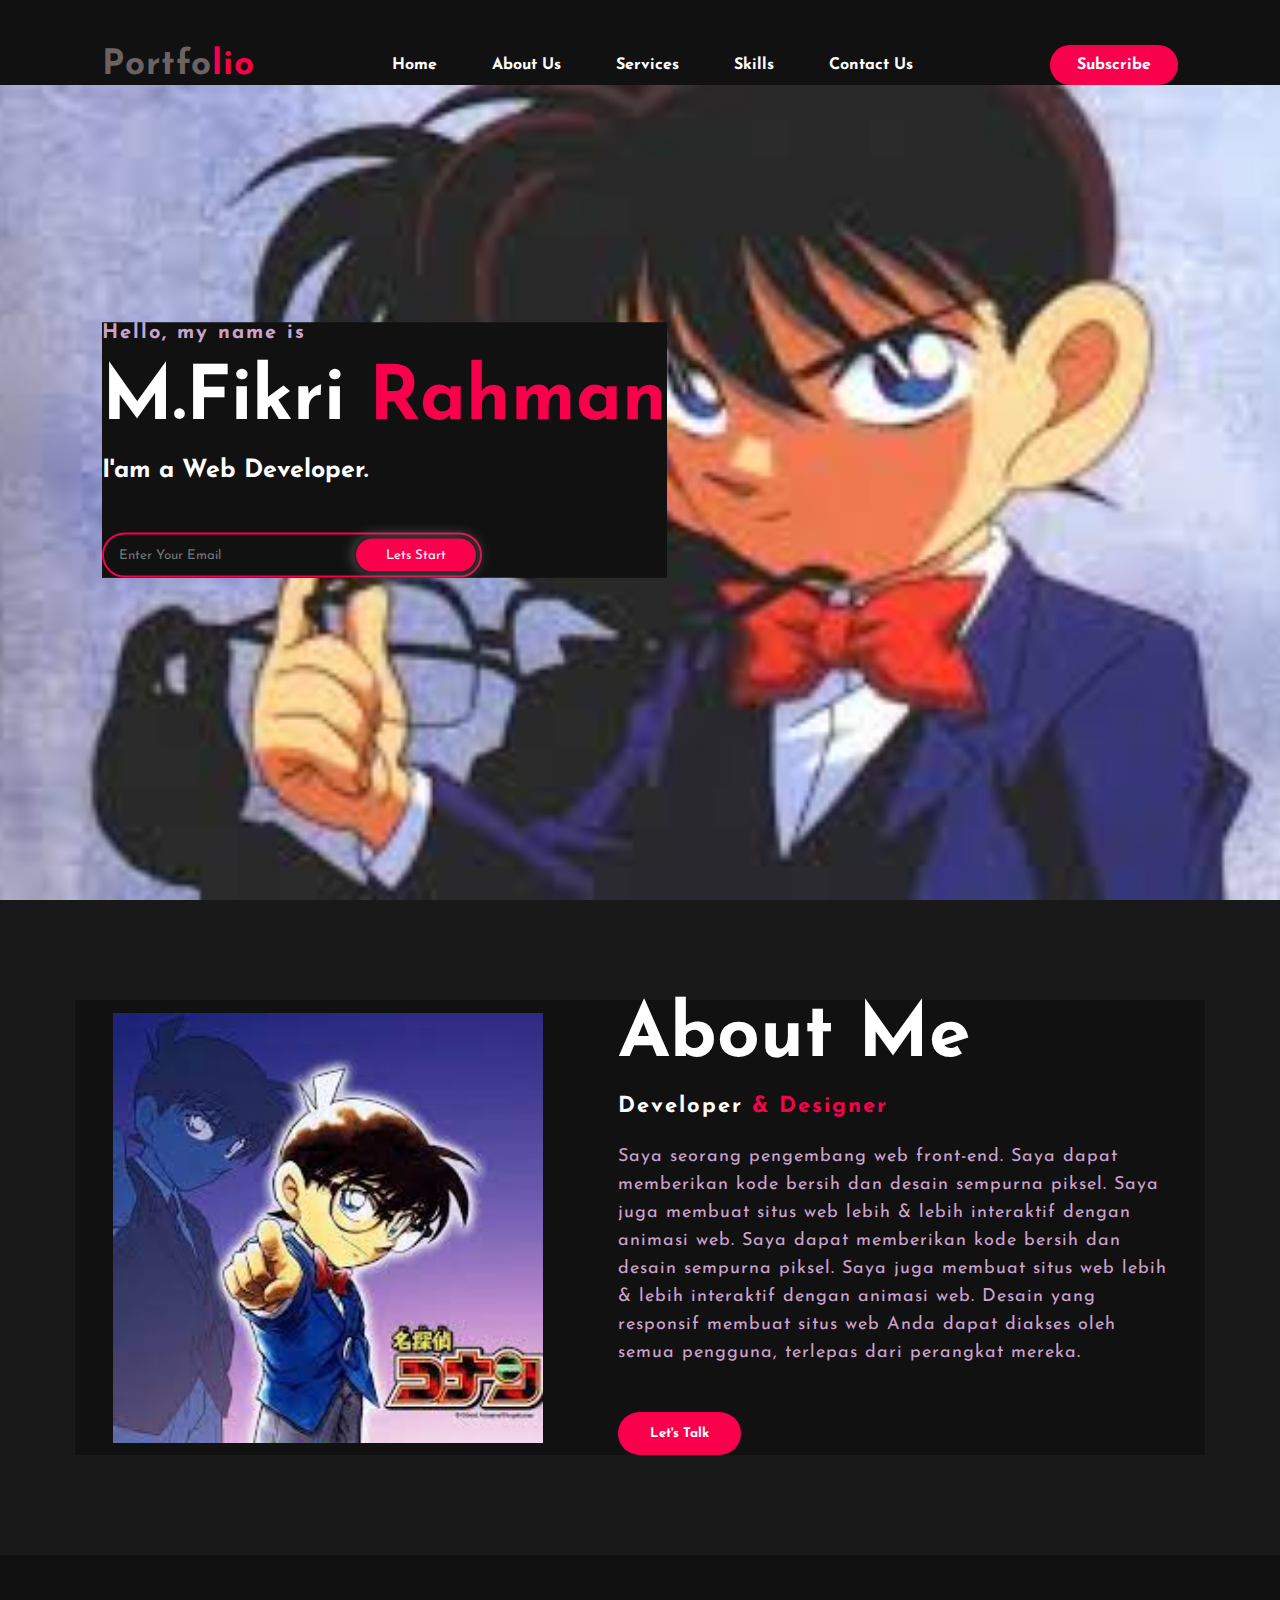
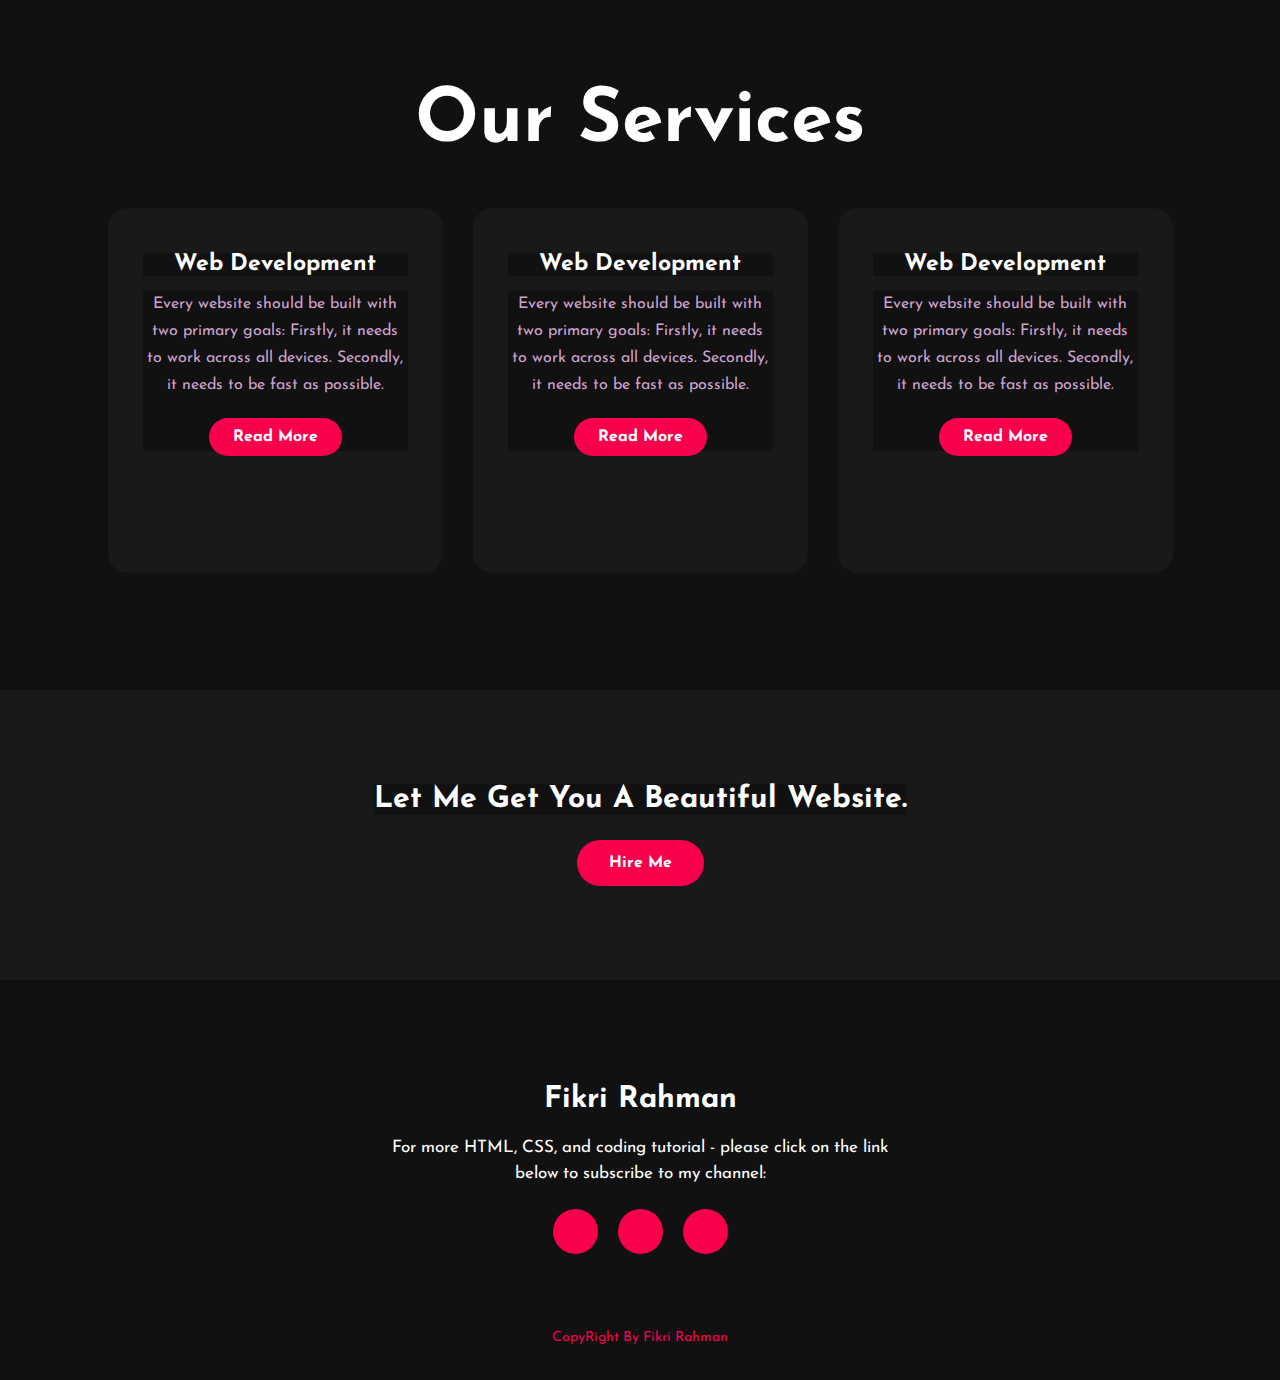
==== index.html @ 47a84ad5 "Rename index2.html to index.html" ====
<!DOCTYPE html>
<html>
<head>
	<title>Portfolio website</title>
	<link rel="stylesheet" type="text/css" href="style2.css"

	<link rel="preconnect" href="https://fonts.gstatic.com">
  <link href="https://fonts.googleapis.com/css2?family=Josefin+Sans:ital,wght@0,100;0,200;0,300;0,400;0,500;0,600;0,700;1,100;1,200;1,300;1,400;1,500;1,600;1,700&display=swap" rel="stylesheet">

  <link rel="stylesheet" href="https://cdnjs.cloudflare.com/ajax/libs/font-awesome/5.15.3/css/all.min.css" integrity="sha512-iBBXm8fW90+nuLcSKlbmrPcLa0OT92xO1BIsZ+ywDWZCvqsWgccV3gFoRBv0z+8dLJgyAHIhR35VZc2oM/gI1w==" crossorigin="anonymous" referrerpolicy="no-referrer" />

</head>
<body>
	<!----hero Section start---->

	<div class="hero">
		<nav>
			<h2 class="logo">Portfo<span>lio</span></h2>
			<ul>
				<li><a href="#">Home</a></li>
				<li><a href="#">About Us</a></li>
				<li><a href="#">Services</a></li>
				<li><a href="#">Skills</a></li>
				<li><a href="#">Contact Us</a></li>
			</ul>
			<a href="#" class="btn">Subscribe</a>
		</nav>

		<div class="content">
			<h4>Hello, my name is</h4>
			<h1>M.Fikri <span>Rahman</span></h1>
			<h3>I'am a Web Developer.</h3>
			<div class="newslatter">
				<form>
					<input type="email" name="email" id="mail" placeholder="Enter Your Email">
					<input type="submit" name="submit" value="Lets Start">
				</form>
			</div>
		</div>
	</div>

	<!----About section start---->
	<section class="about">
		<div class="main">
			<img src="conan.jpg">
			<div class="about-text">
				<h2>About Me</h2>
				<h5>Developer <span>& Designer</span></h5>
				<p>Saya seorang pengembang web front-end. Saya dapat memberikan kode bersih dan desain sempurna piksel. Saya juga membuat situs web lebih & lebih interaktif dengan animasi web. Saya dapat memberikan kode bersih dan desain sempurna piksel. Saya juga membuat situs web lebih & lebih interaktif dengan animasi web. Desain yang responsif membuat situs web Anda dapat diakses oleh semua pengguna, terlepas dari perangkat mereka.</p>
				<button type="button">Let's Talk</button>
			</div>
		</div>
	</section>

	<!-----service section start----------->
	<div class="service">
		<div class="title">
			<h2>Our Services</h2>
		</div>

		<div class="box">
			<div class="card">
				<i class="fas fa-bars"></i>
				<h5>Web Development</h5>
				<div class="pra">
					<p>Every website should be built with two primary goals: Firstly, it needs to work across all devices. Secondly, it needs to be fast as possible.</p>

					<p style="text-align: center;">
						<a class="button" href="#">Read More</a>
					</p>
				</div>
			</div>

			<div class="card">
				<i class="far fa-user"></i>
				<h5>Web Development</h5>
				<div class="pra">
					<p>Every website should be built with two primary goals: Firstly, it needs to work across all devices. Secondly, it needs to be fast as possible.</p>

					<p style="text-align: center;">
						<a class="button" href="#">Read More</a>
					</p>
				</div>
			</div>

			<div class="card">
				<i class="far fa-bell"></i>
				<h5>Web Development</h5>
				<div class="pra">
					<p>Every website should be built with two primary goals: Firstly, it needs to work across all devices. Secondly, it needs to be fast as possible.</p>

					<p style="text-align: center;">
						<a class="button" href="#">Read More</a>
					</p>
				</div>
			</div>
		</div>
	</div>

	<!------Contact Me------>
	<div class="contact-me">
		<p>Let Me Get You A Beautiful Website.</p>
		<a class="button-two" href="#">Hire Me</a>
	</div>

	<!------footer start--------->
	<footer>
		<p>Fikri Rahman</p>
		<p>For more HTML, CSS, and coding tutorial - please click on the link below to subscribe to my channel:</p>
		<div class="social">
			<a href="#"><i class="fab fa-facebook-f"></i></a>
			<a href="#"><i class="fab fa-instagram"></i></a>
			<a href="#"><i class="fab fa-dribbble"></i></a>
		</div>
		<p class="end">CopyRight By Fikri Rahman</p>
	</footer>
</body>
</html>
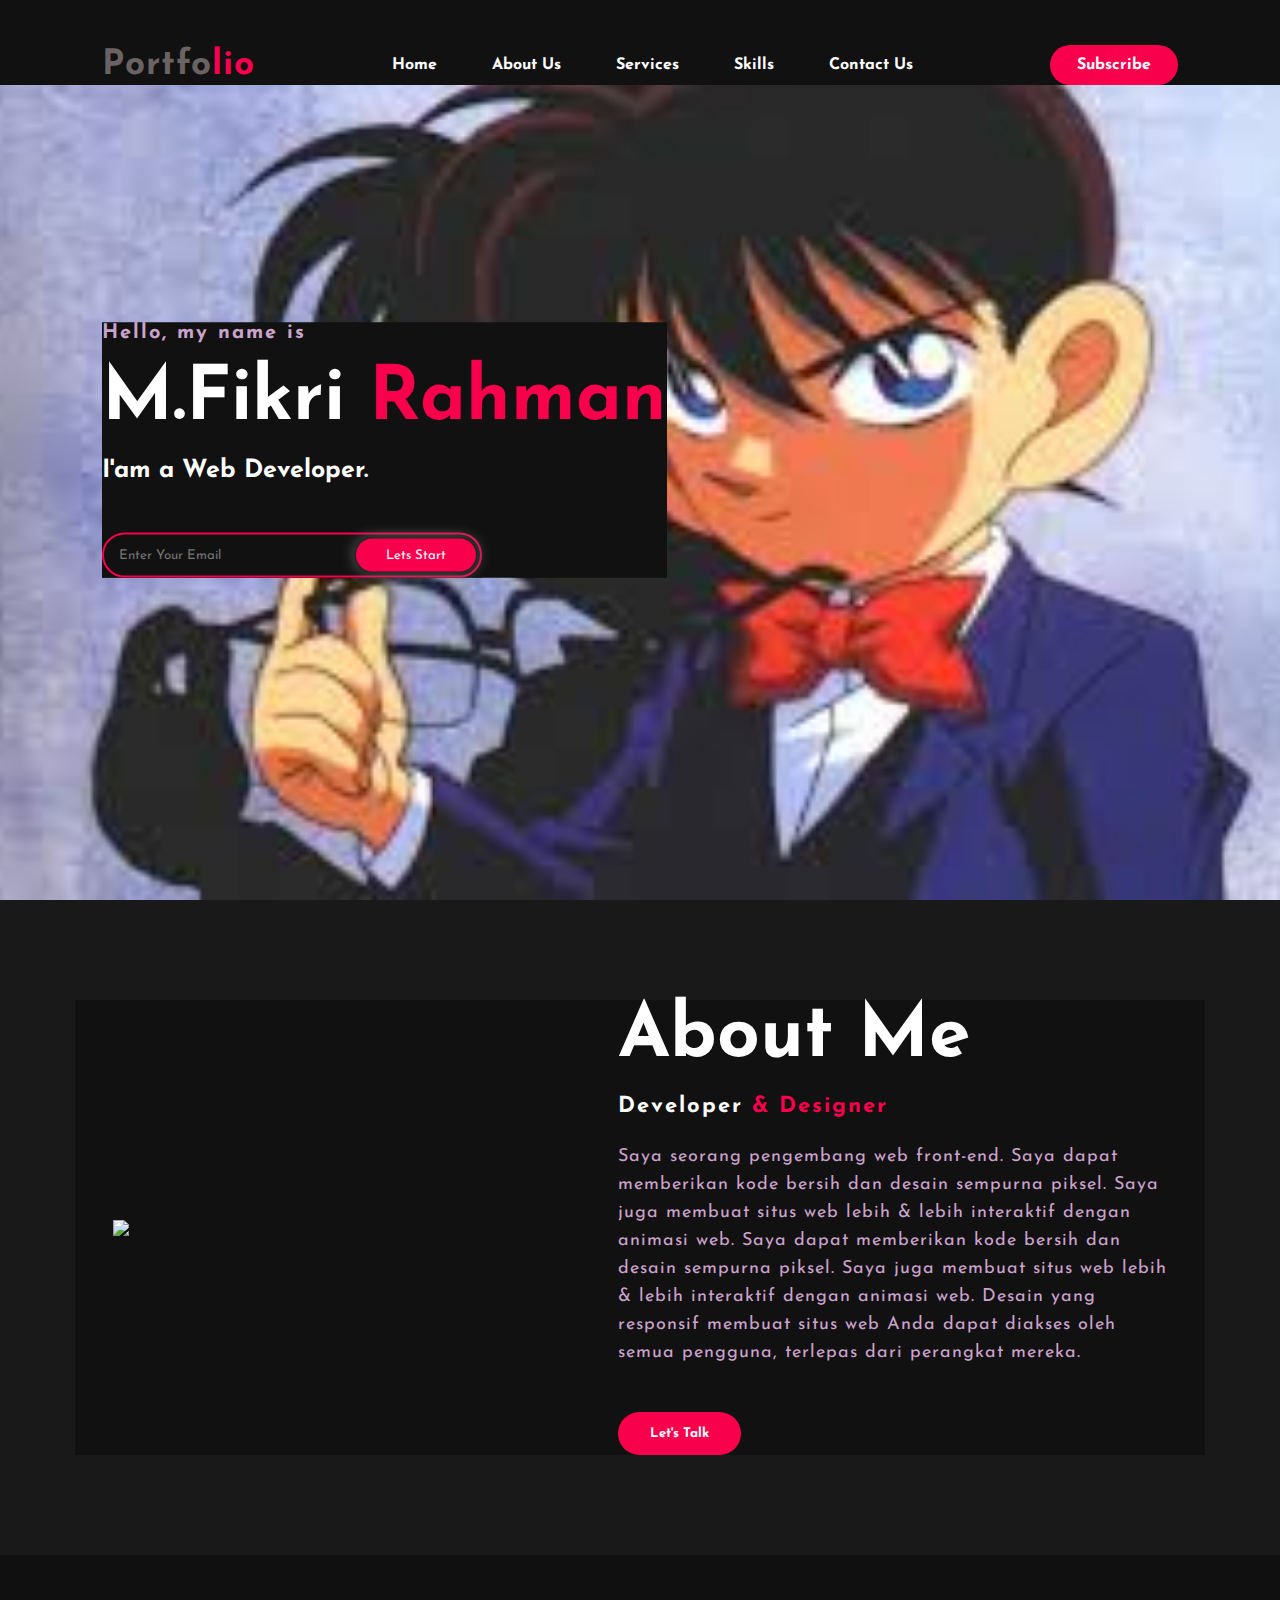
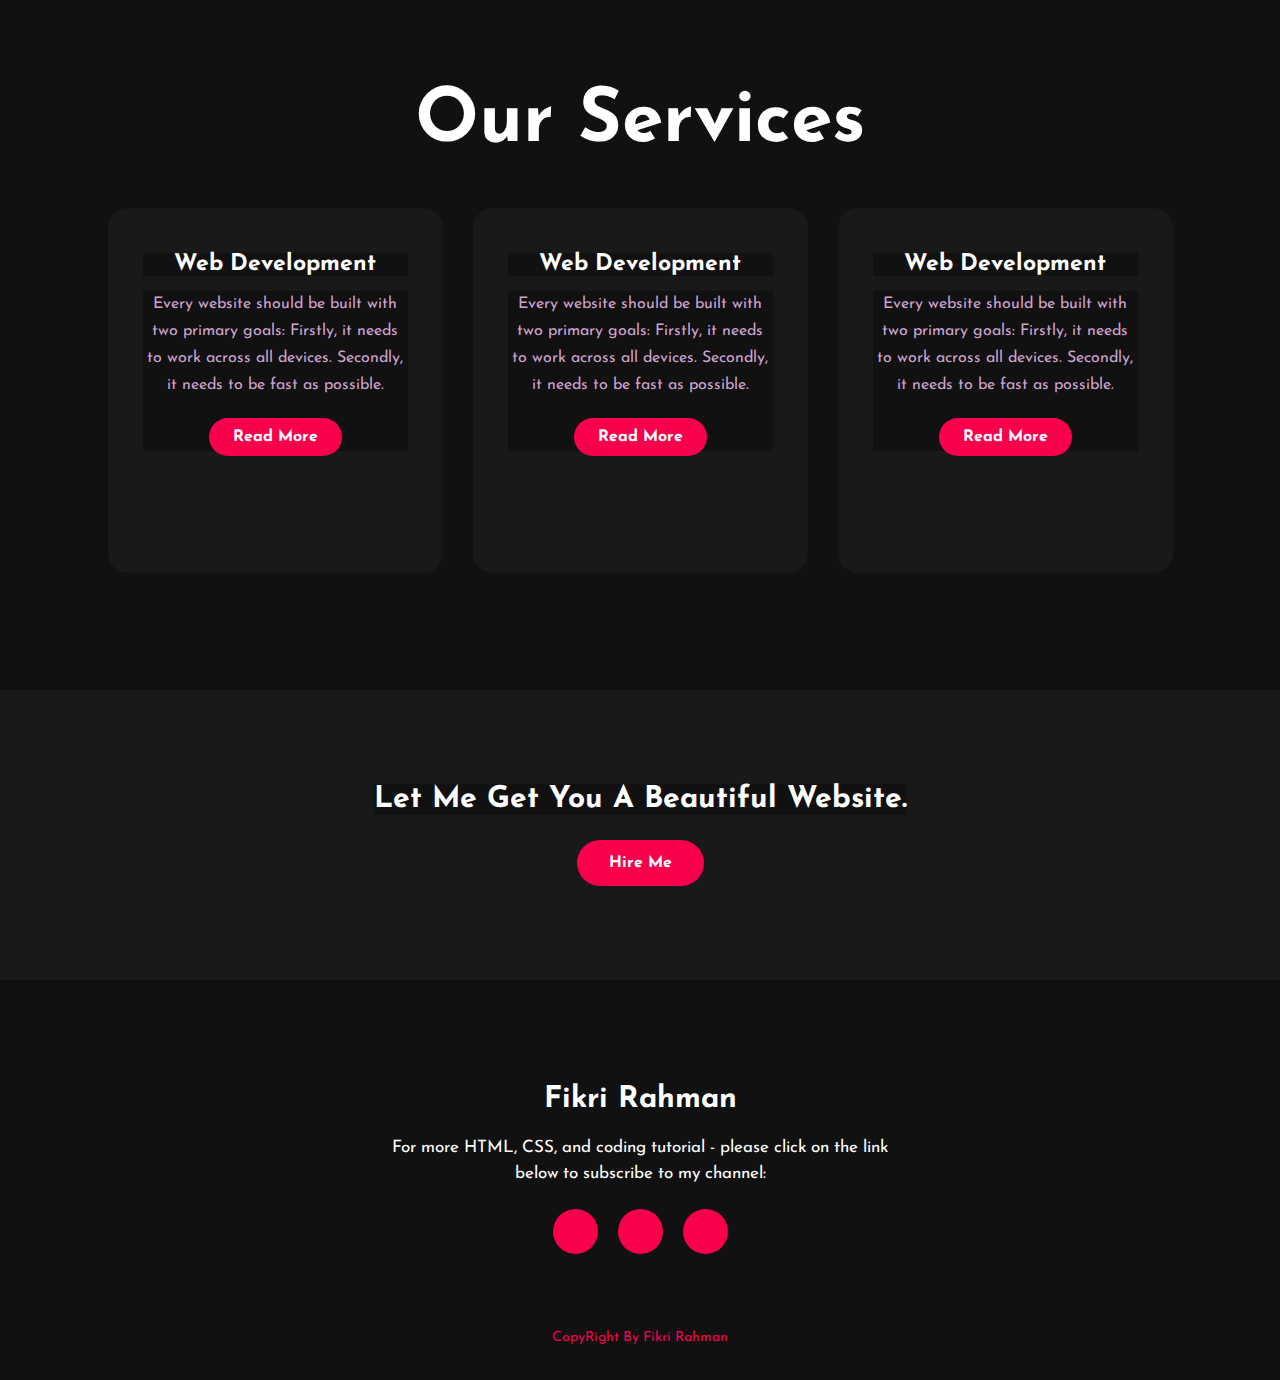
==== commit a3c7d0d8: "Update index.html" ====
--- a/index.html
+++ b/index.html
@@ -42,7 +42,7 @@
 	<!----About section start---->
 	<section class="about">
 		<div class="main">
-			<img src="conan.jpg">
+			<img src="...conan.jpg">
 			<div class="about-text">
 				<h2>About Me</h2>
 				<h5>Developer <span>& Designer</span></h5>
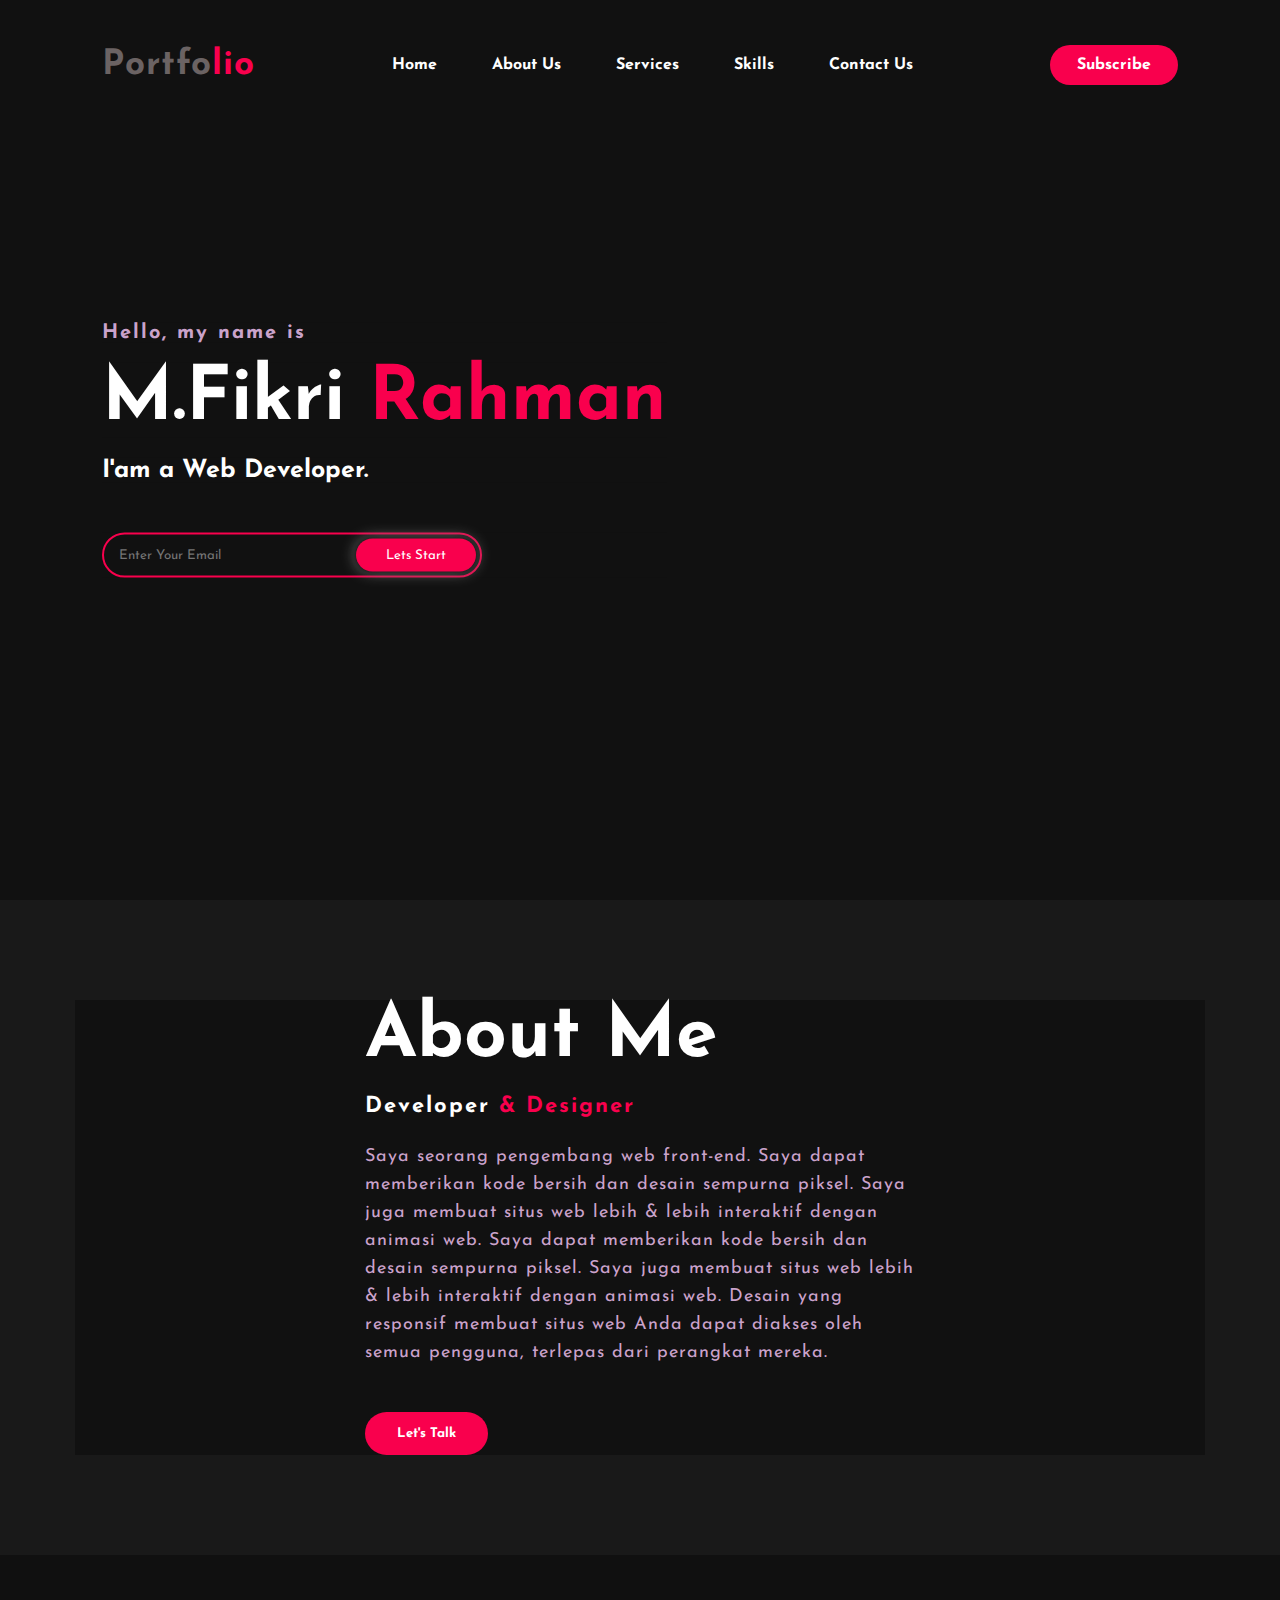
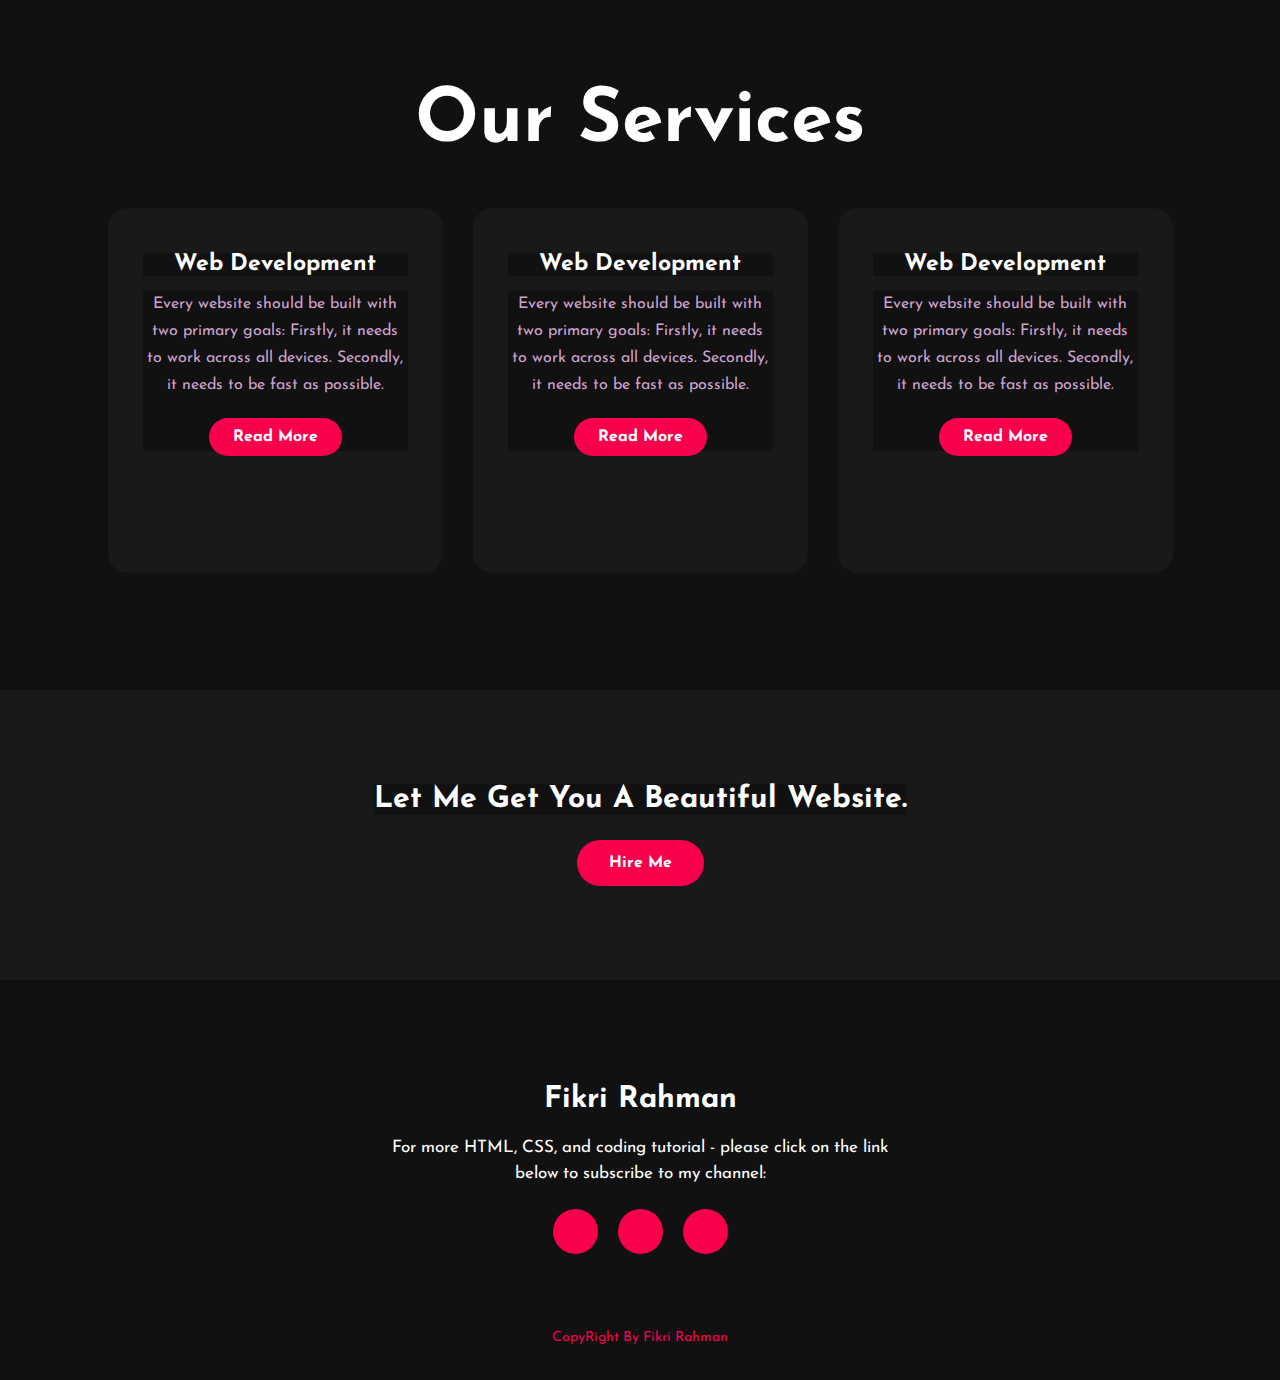
==== commit 25cb5fab: "Update index.html" ====
--- a/index.html
+++ b/index.html
@@ -42,7 +42,6 @@
 	<!----About section start---->
 	<section class="about">
 		<div class="main">
-			<img src="...conan.jpg">
 			<div class="about-text">
 				<h2>About Me</h2>
 				<h5>Developer <span>& Designer</span></h5>
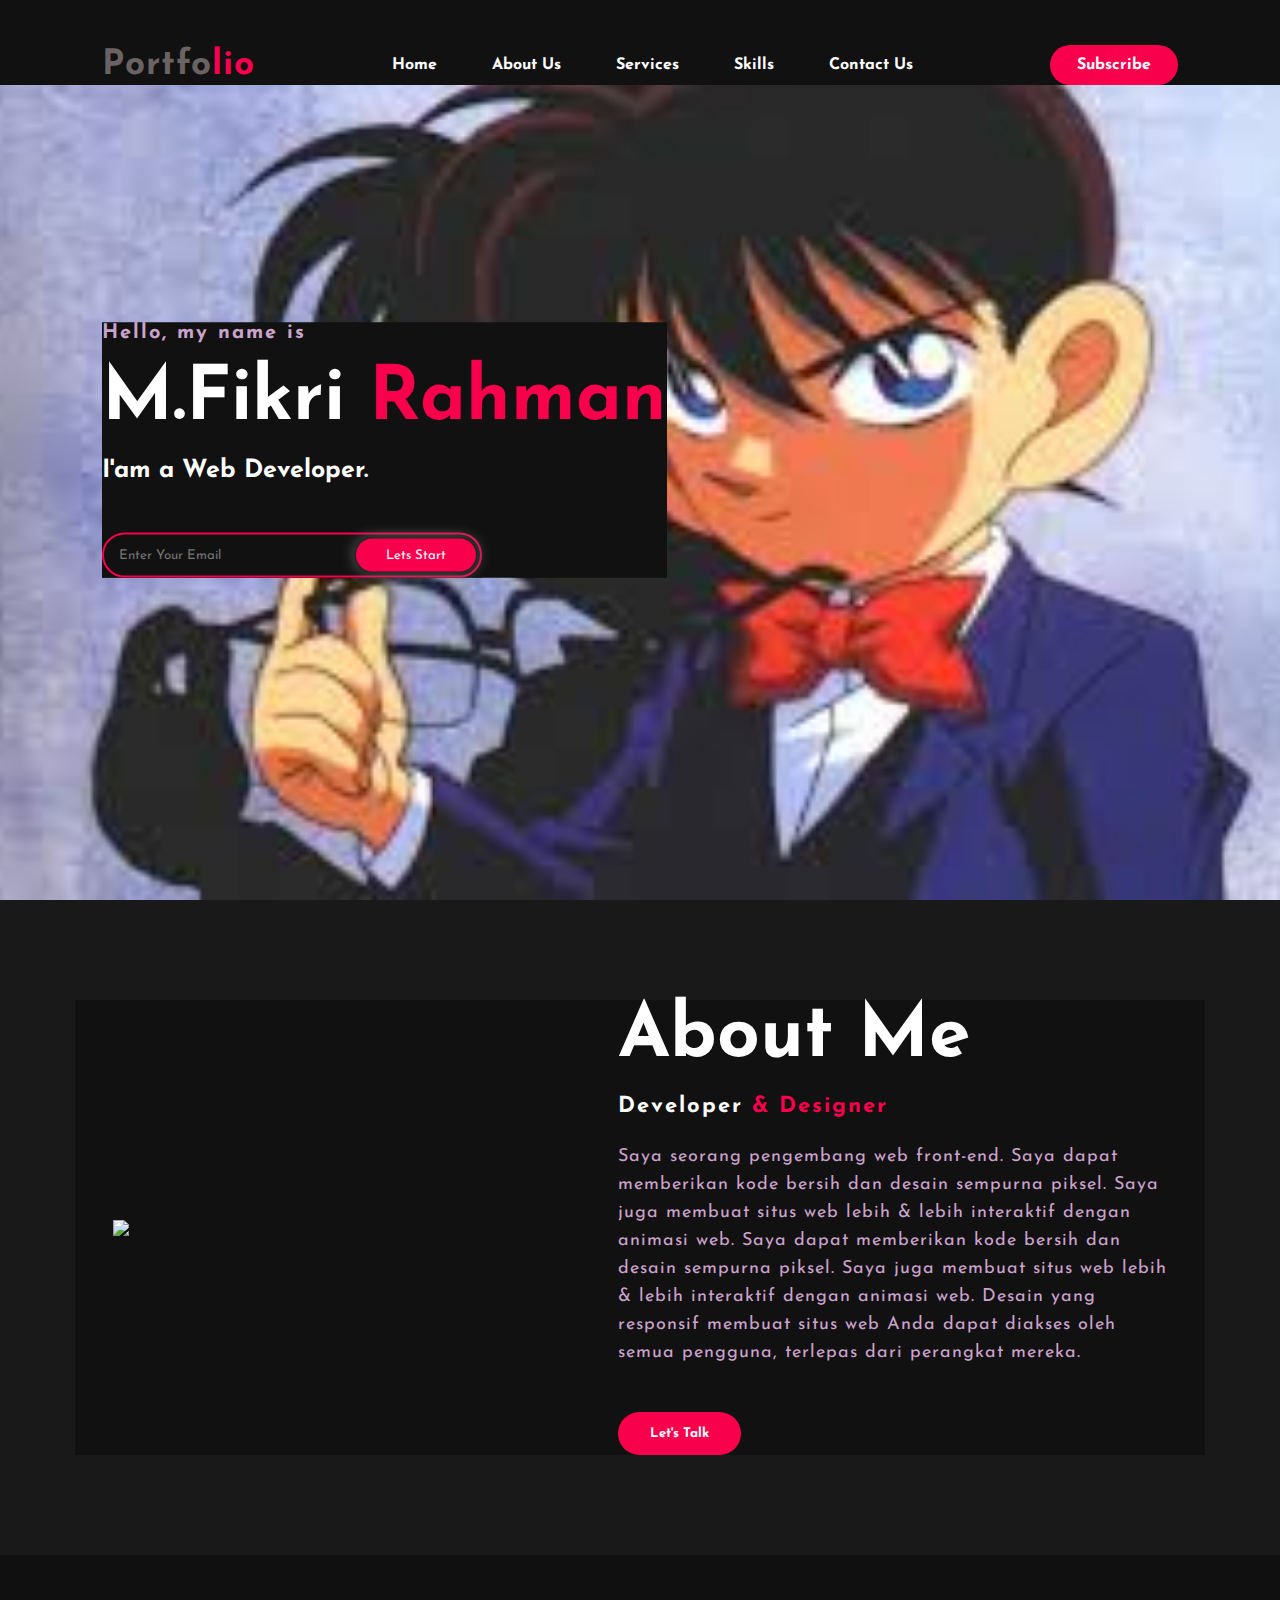
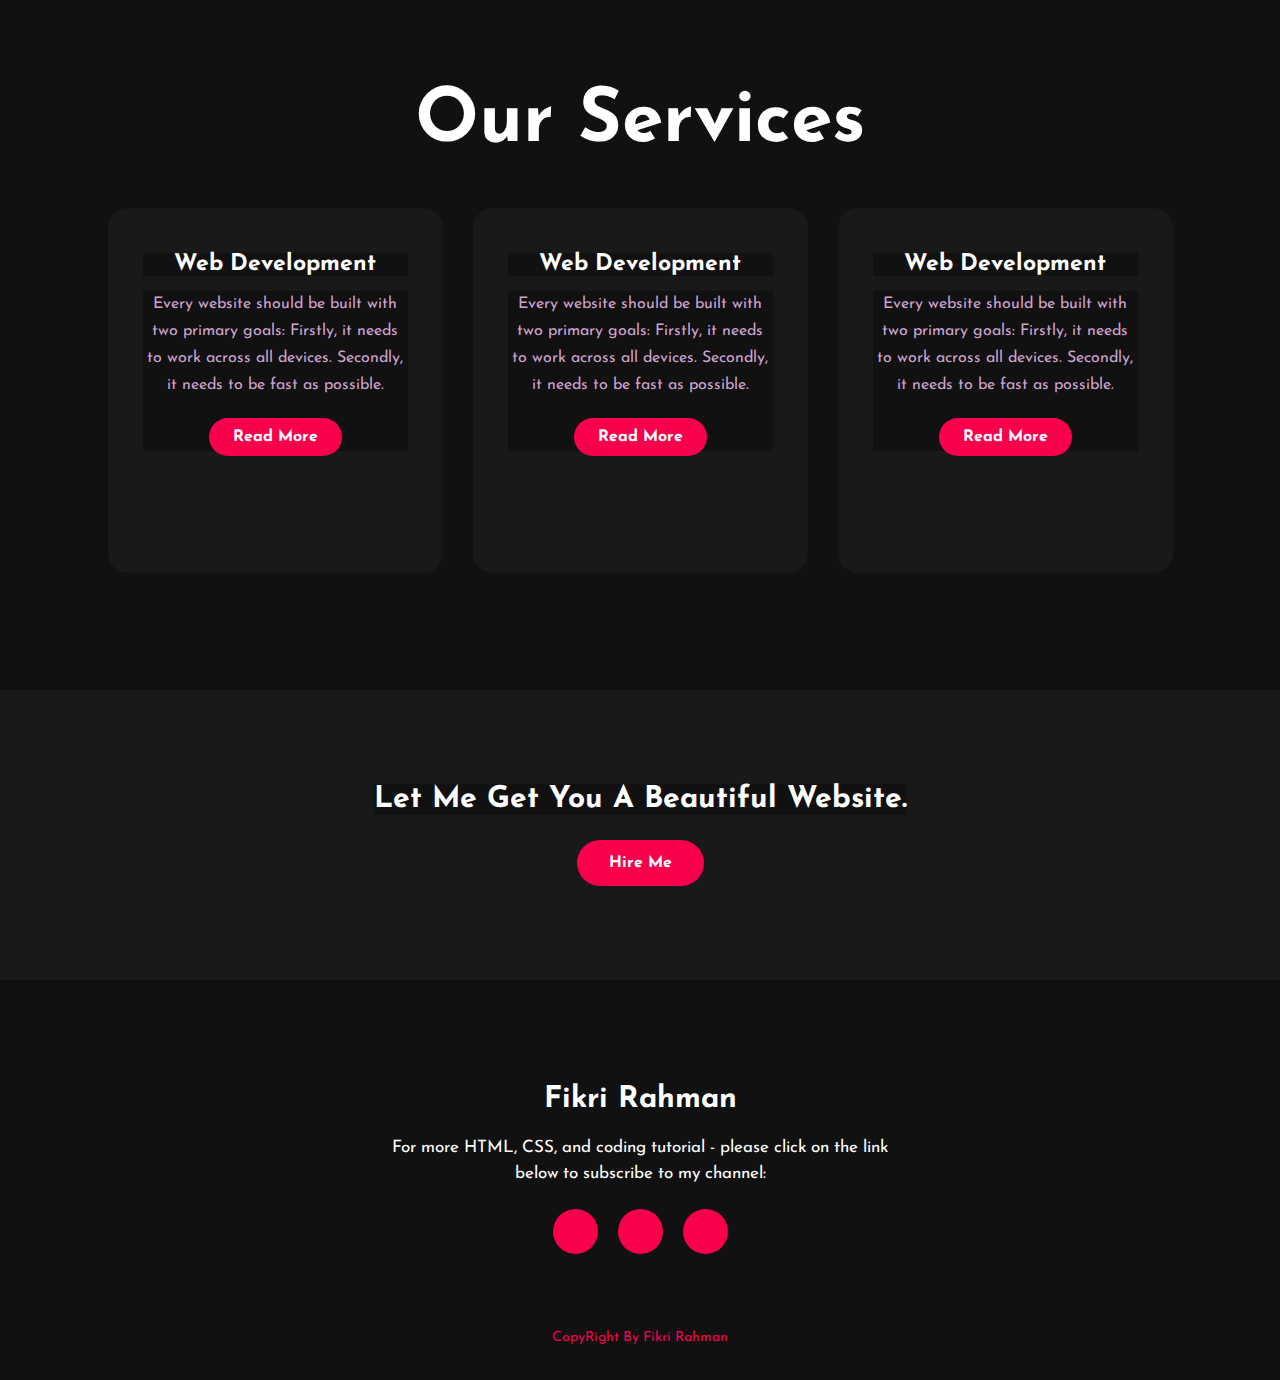
==== commit 36a2dcc5: "Update index.html" ====
--- a/index.html
+++ b/index.html
@@ -42,6 +42,7 @@
 	<!----About section start---->
 	<section class="about">
 		<div class="main">
+			<img src="img/conan.jpg">
 			<div class="about-text">
 				<h2>About Me</h2>
 				<h5>Developer <span>& Designer</span></h5>
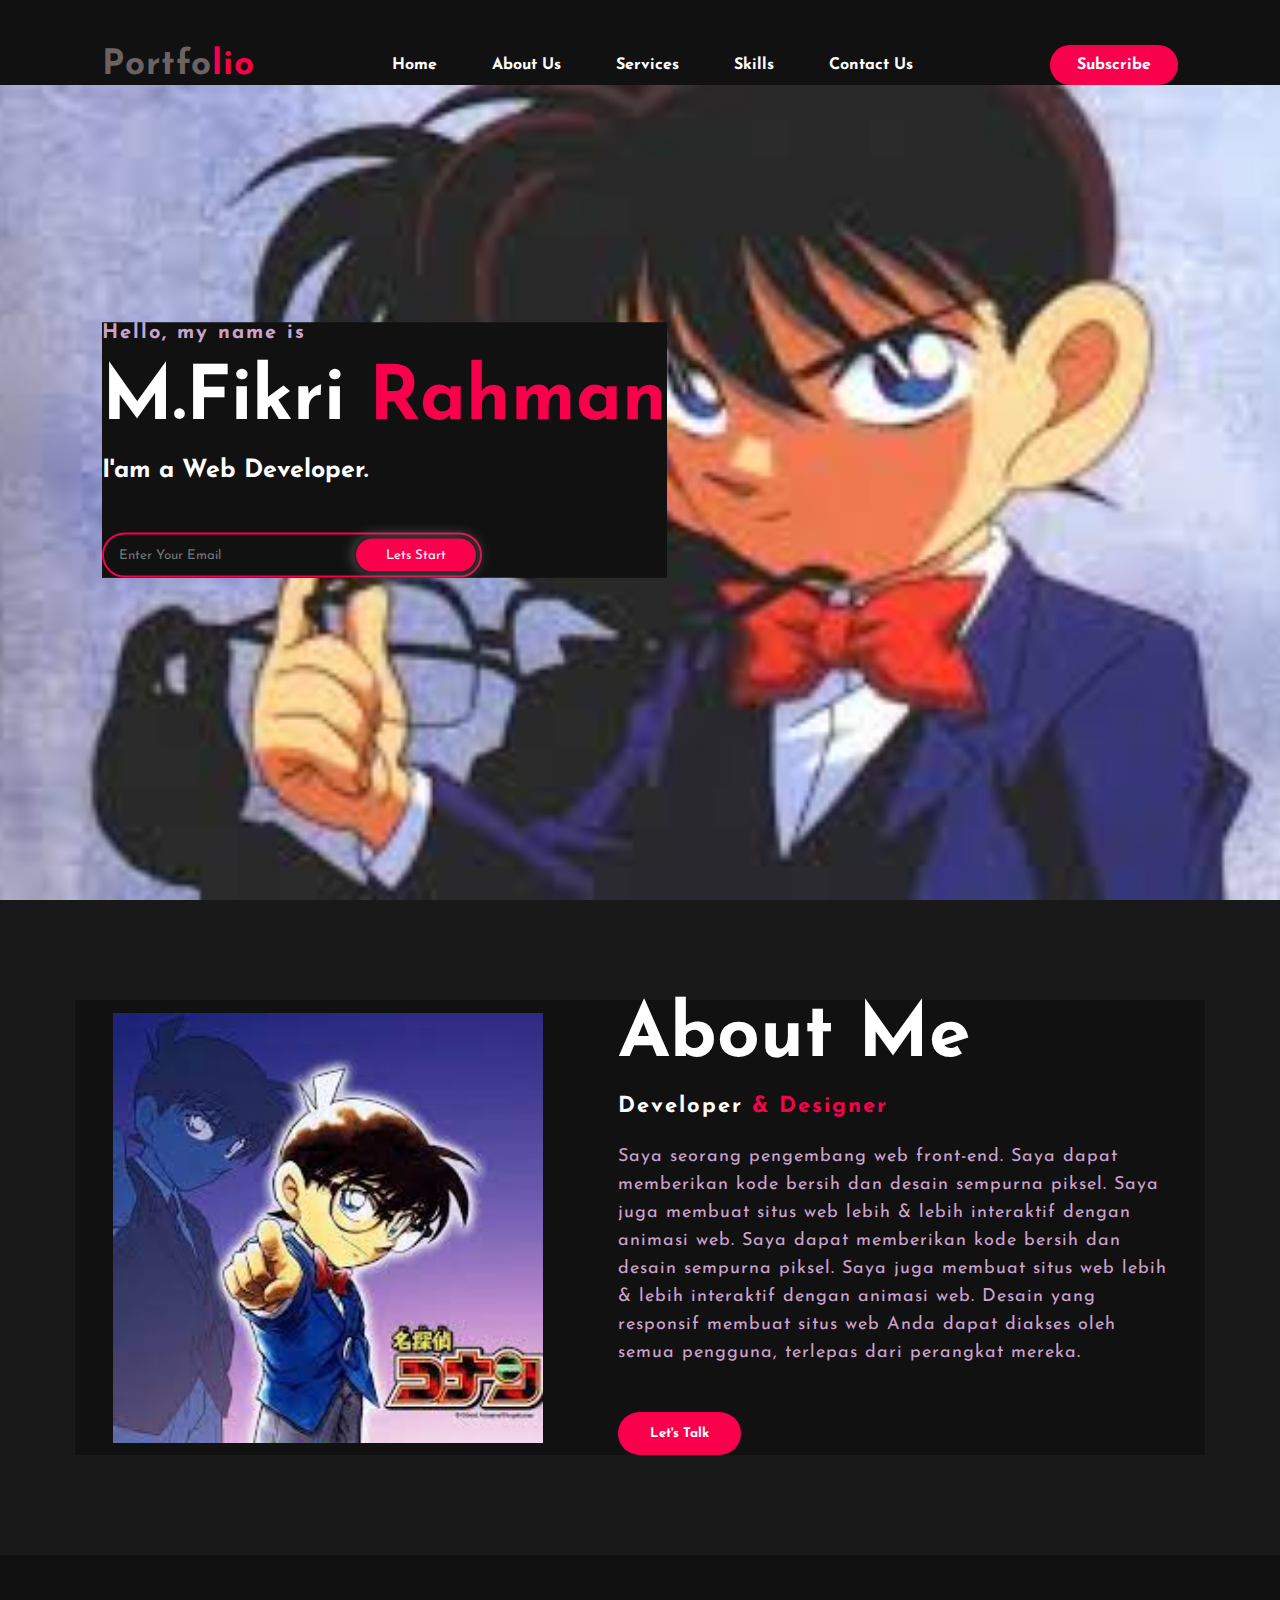
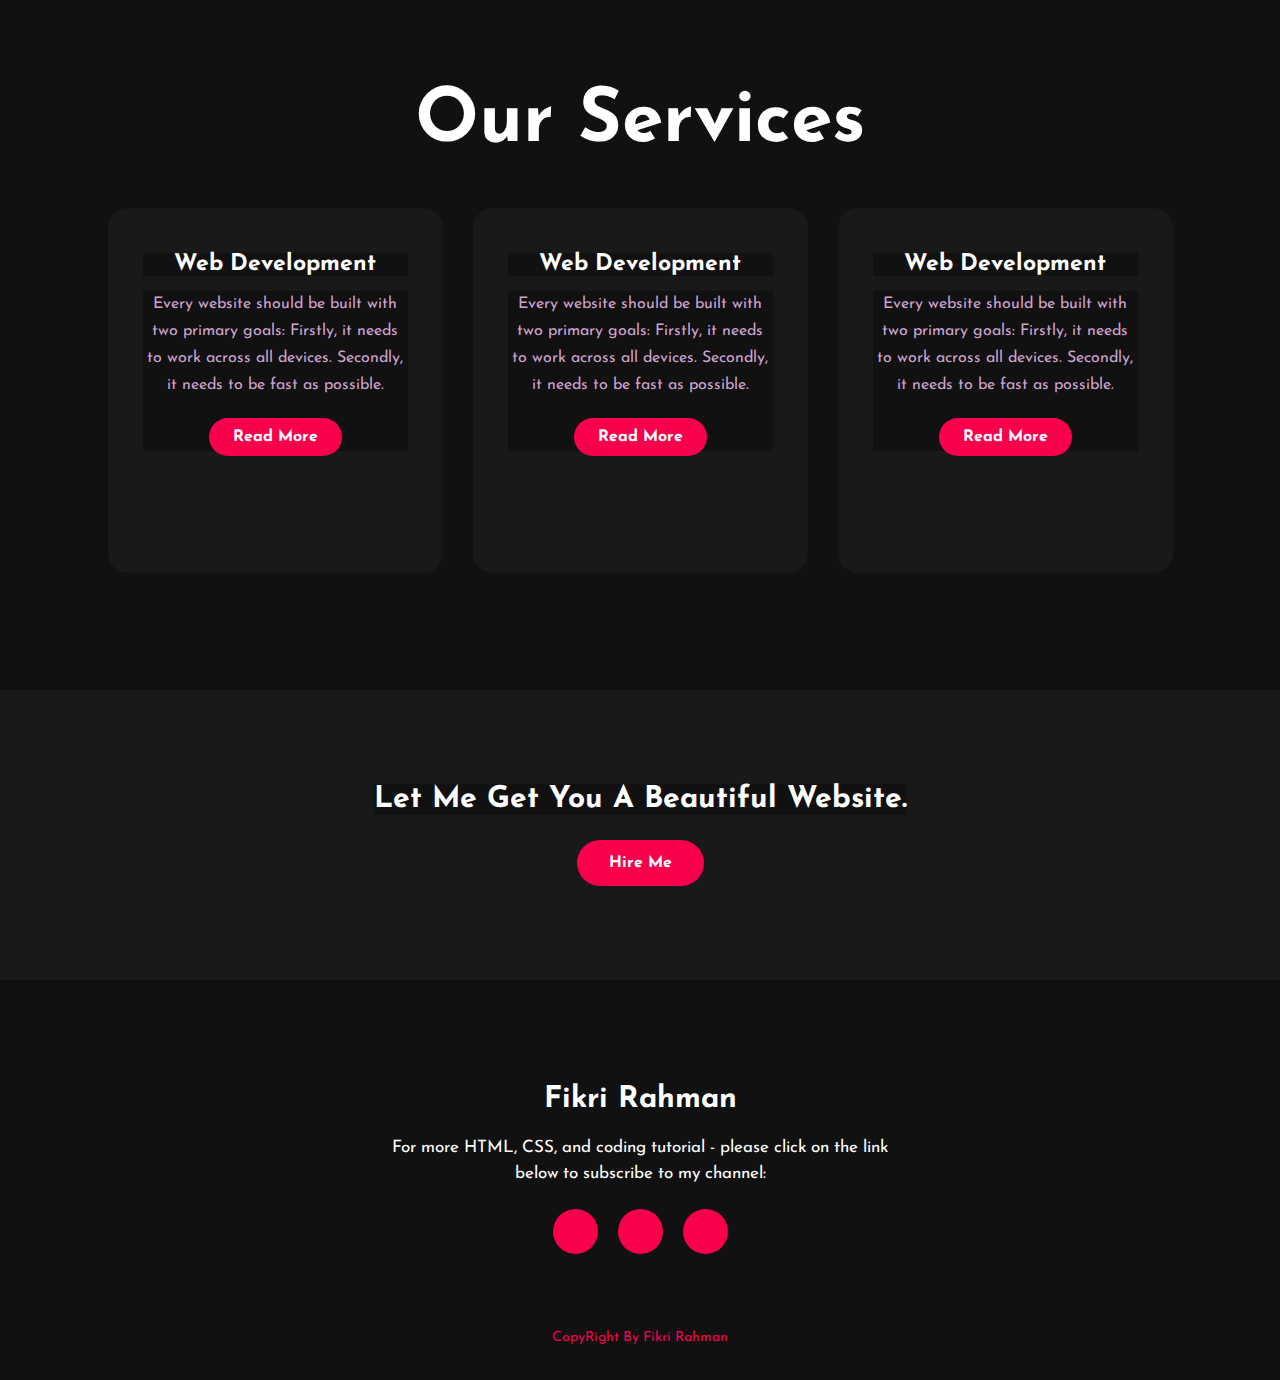
==== commit 6dfeecb9: "Update index.html" ====
--- a/index.html
+++ b/index.html
@@ -42,7 +42,7 @@
 	<!----About section start---->
 	<section class="about">
 		<div class="main">
-			<img src="img/conan.jpg">
+			<img src="conan.jpg">
 			<div class="about-text">
 				<h2>About Me</h2>
 				<h5>Developer <span>& Designer</span></h5>
